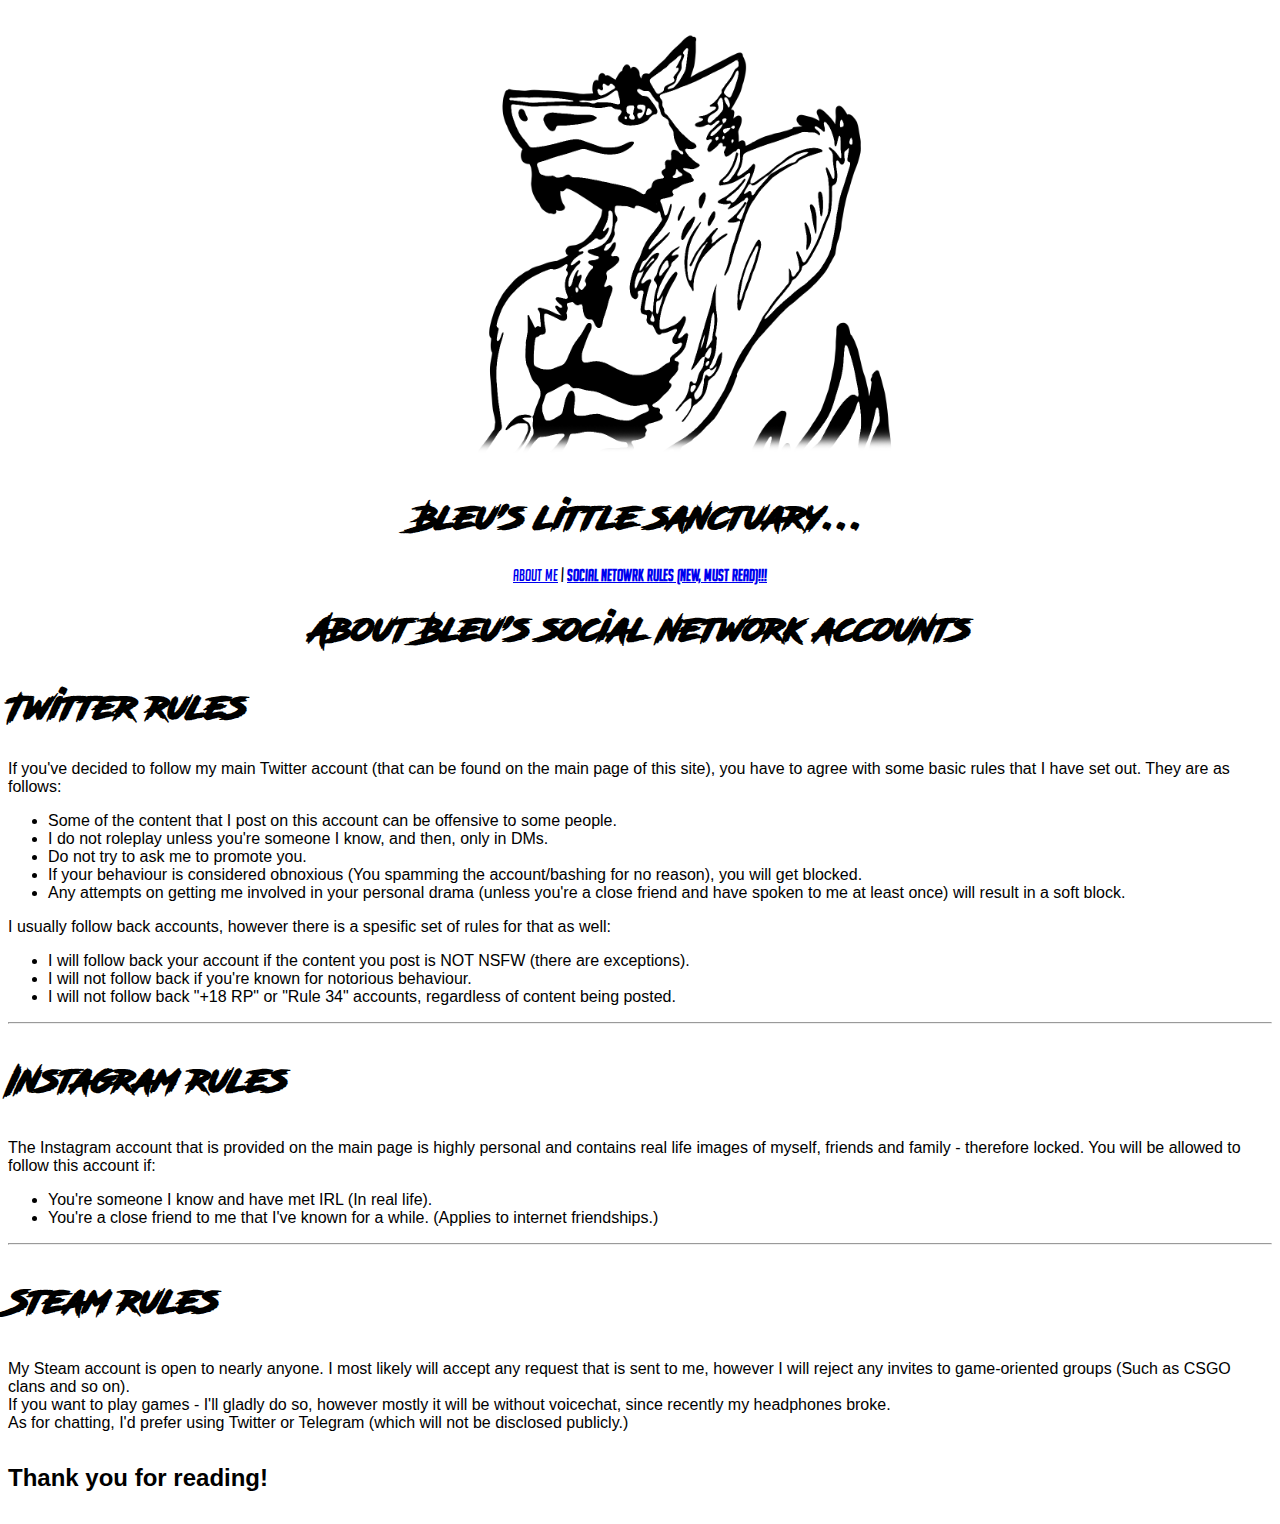
==== accounts.html @ ef7dc52f "Updated index and added accounts.html" ====
<!DOCTYPE html>
<html>
<title>About accounts</title>
<link rel="shortcut icon" type="image/x-icon" href="favicon.ico" />
<body>
<style>
@font-face {
	font-family:"roadrage";
	src: url("../fonts/roadrage.otf") format("opentype");
}
@font-face {
	font-family:"noodle";
	src: url("../fonts/noodle.ttf") format("truetype");
div {
    width: 600px;
    height: 100px;

    position: absolute;
    top:0;
    bottom: 0;
    left: 0;
    right: 0;

    margin: auto;
}
iframe {
    visibility: hidden;
}
</style>
	<center><img src="bleu.png" width="668" height="460"></center>
<div>
<center><b><h1 style="font-size 800%; font-family:Roadrage;">Bleu's little sanctuary...</h1></b></center>
<center><i><p style= "font-size 600%; font-family:noodle;"><a href=about.html target=_blank>About Me</a> | <b><a href=accounts.html target=_blank>Social Netowrk rules (NEW, MUST READ)!!!</a></b></p></i></center>
</div>
<center><b><h1 style="font-size 800%; font-family:Roadrage;">About Bleu's social network accounts</h1></b></center>
<h2 style="font-size: 200%; font-family:Roadrage;"> Twitter rules</h2>
<p style="font-family:sans-serif;">If you've decided to follow my main Twitter account (that can be found on the main page of this site), you have to agree with some basic rules that I have set out. They are as follows:
<ul style="list-style-type:disc; font-family:sans-serif">
	<li>Some of the content that I post on this account can be offensive to some people.</li>
	<li>I do not roleplay unless you're someone I know, and then, only in DMs.</li>
	<li>Do not try to ask me to promote you.</li>
	<li>If your behaviour is considered obnoxious (You spamming the account/bashing for no reason), you will get blocked.</li>
	<li>Any attempts on getting me involved in your personal drama (unless you're a close friend and have spoken to me at least once) will result in a soft block.</li>
</ul>
<p style="font-family:sans-serif;">I usually follow back accounts, however there is a spesific set of rules for that as well:</p>
<ul style="list-style-type:disc; font-family:sans-serif;">
	<li>I will follow back your account if the content you post is NOT NSFW (there are exceptions).</li>
	<li>I will not follow back if you're known for notorious behaviour.</li>
	<li>I will not follow back "+18 RP" or "Rule 34" accounts, regardless of content being posted.</li>
</ul>
<hr>
<h3 style="font-size: 200%; font-family:Roadrage;"> Instagram rules</h2>
<p style="font-family:sans-serif;">The Instagram account that is provided on the main page is highly personal and contains real life images of myself, friends and family - therefore locked. You will be allowed to follow this account if:
<ul style="list-style-type:disc; font-family:sans-serif;">
		<li>You're someone I know and have met IRL (In real life).</li>
		<li>You're a close friend to me that I've known for a while. (Applies to internet friendships.)</li>
</ul>
<hr>
<h3 style="font-size: 200%; font-family:Roadrage;"> Steam rules</h3>
<p style="font-family:sans-serif;">My Steam account is open to nearly anyone. I most likely will accept any request that is sent to me, however I will reject any invites to game-oriented groups (Such as CSGO clans and so on).
<br>If you want to play games - I'll gladly do so, however mostly it will be without voicechat, since recently my headphones broke.<br>As for chatting, I'd prefer using Twitter or Telegram (which will not be disclosed publicly.)</p>
<h4 style="font-family:sans-serif; font-size: 150%;">Thank you for reading!</h4>
</body>
</html>
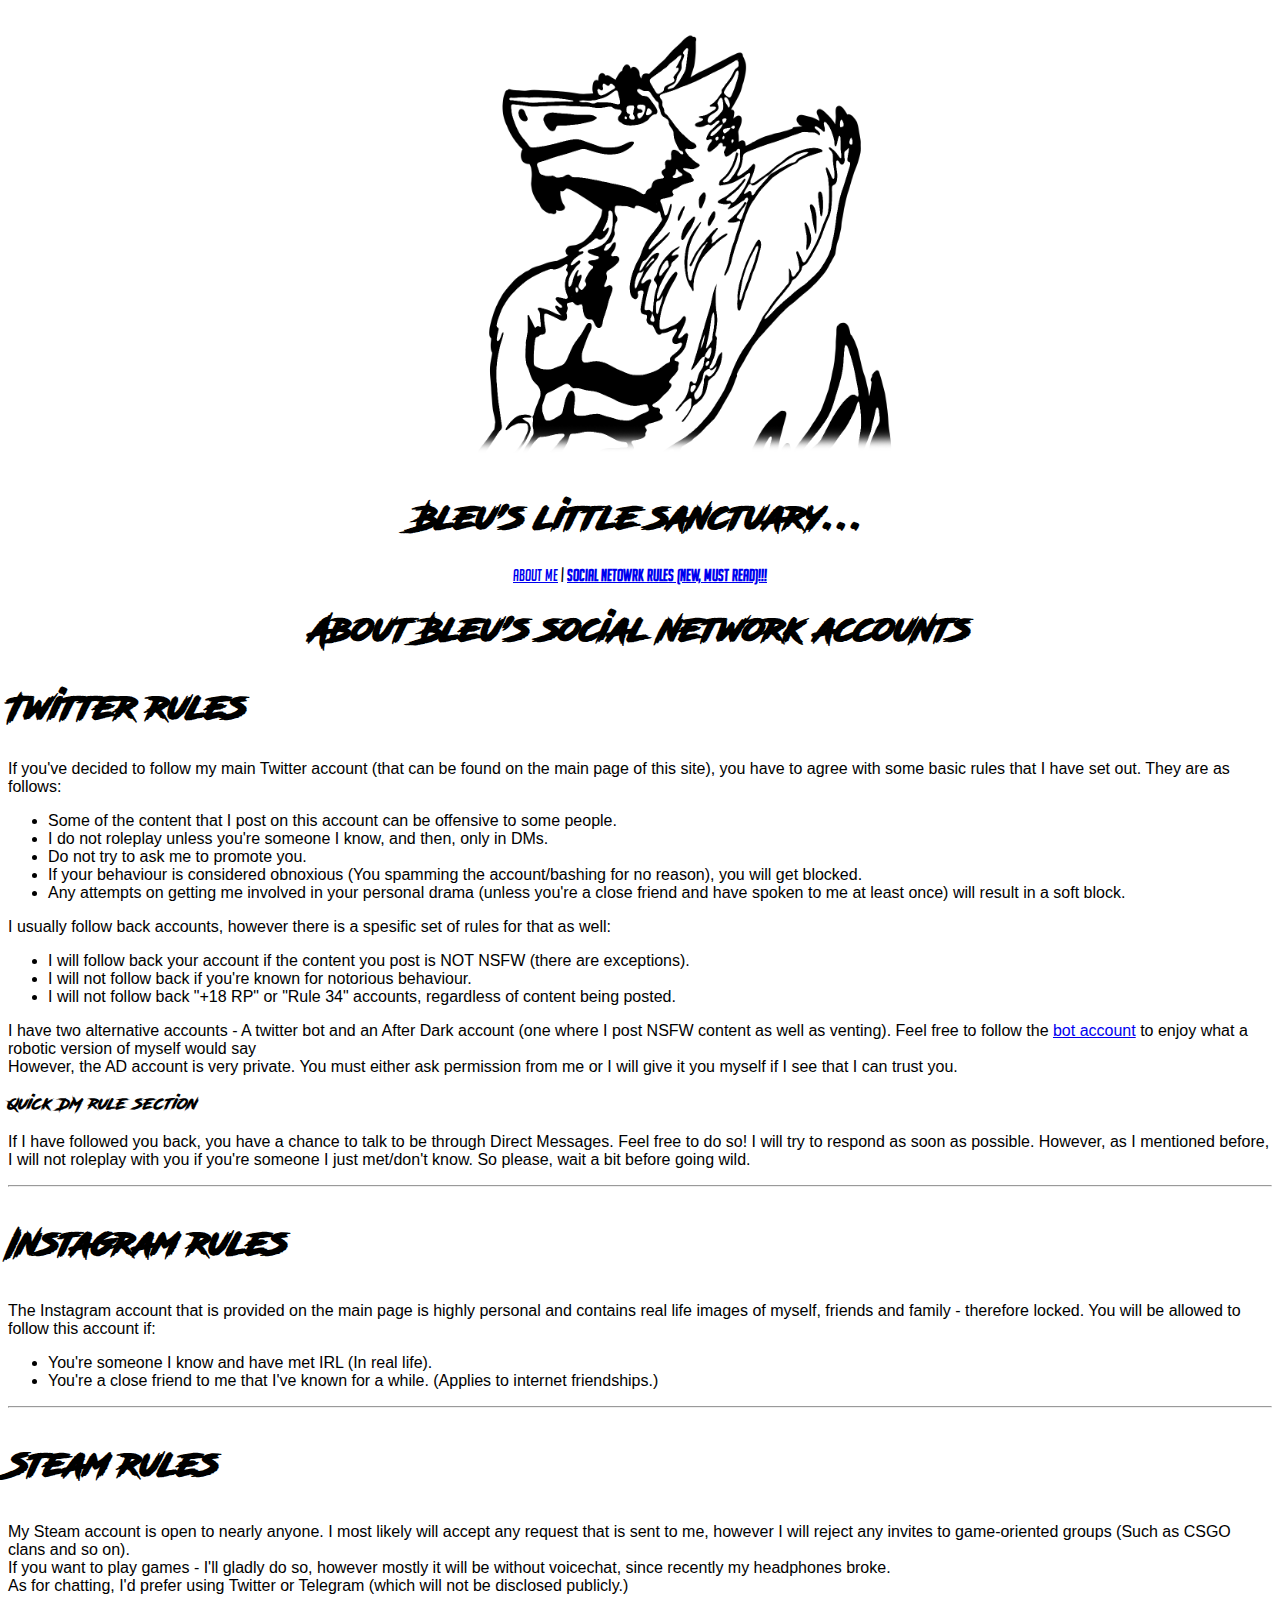
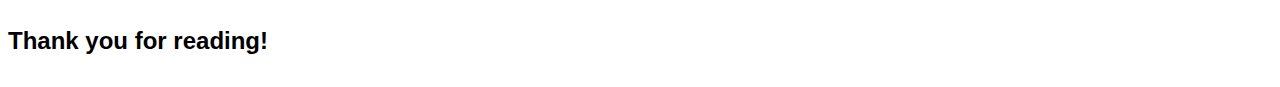
==== commit f3fc094d: "Updated accounts.html" ====
--- a/accounts.html
+++ b/accounts.html
@@ -27,7 +27,7 @@
     visibility: hidden;
 }
 </style>
-	<center><img src="bleu.png" width="668" height="460"></center>
+	<center><a href=index.html><img title="Return to home page!" src="bleu.png" width="668" height="460"></a></center>
 <div>
 <center><b><h1 style="font-size 800%; font-family:Roadrage;">Bleu's little sanctuary...</h1></b></center>
 <center><i><p style= "font-size 600%; font-family:noodle;"><a href=about.html target=_blank>About Me</a> | <b><a href=accounts.html target=_blank>Social Netowrk rules (NEW, MUST READ)!!!</a></b></p></i></center>
@@ -48,6 +48,10 @@
 	<li>I will not follow back if you're known for notorious behaviour.</li>
 	<li>I will not follow back "+18 RP" or "Rule 34" accounts, regardless of content being posted.</li>
 </ul>
+<p style="font-family:sans-serif;">I have two alternative accounts - A twitter bot and an After Dark account (one where I post NSFW content as well as venting). Feel free to follow the <a href=https://twitter.com/bleu_ebooks target=_top>bot account</a> to enjoy what a robotic version of myself would say
+<br>However, the AD account is very private. You must either ask permission from me or I will give it you myself if I see that I can trust you.</p>
+<p style="font-family:roadrage;"> Quick DM rule section</p>
+<p style="font-family:sans-serif;"> If I have followed you back, you have a chance to talk to be through Direct Messages. Feel free to do so! I will try to respond as soon as possible. However, as I mentioned before, I will not roleplay with you if you're someone I just met/don't know. So please, wait a bit before going wild.
 <hr>
 <h3 style="font-size: 200%; font-family:Roadrage;"> Instagram rules</h2>
 <p style="font-family:sans-serif;">The Instagram account that is provided on the main page is highly personal and contains real life images of myself, friends and family - therefore locked. You will be allowed to follow this account if:
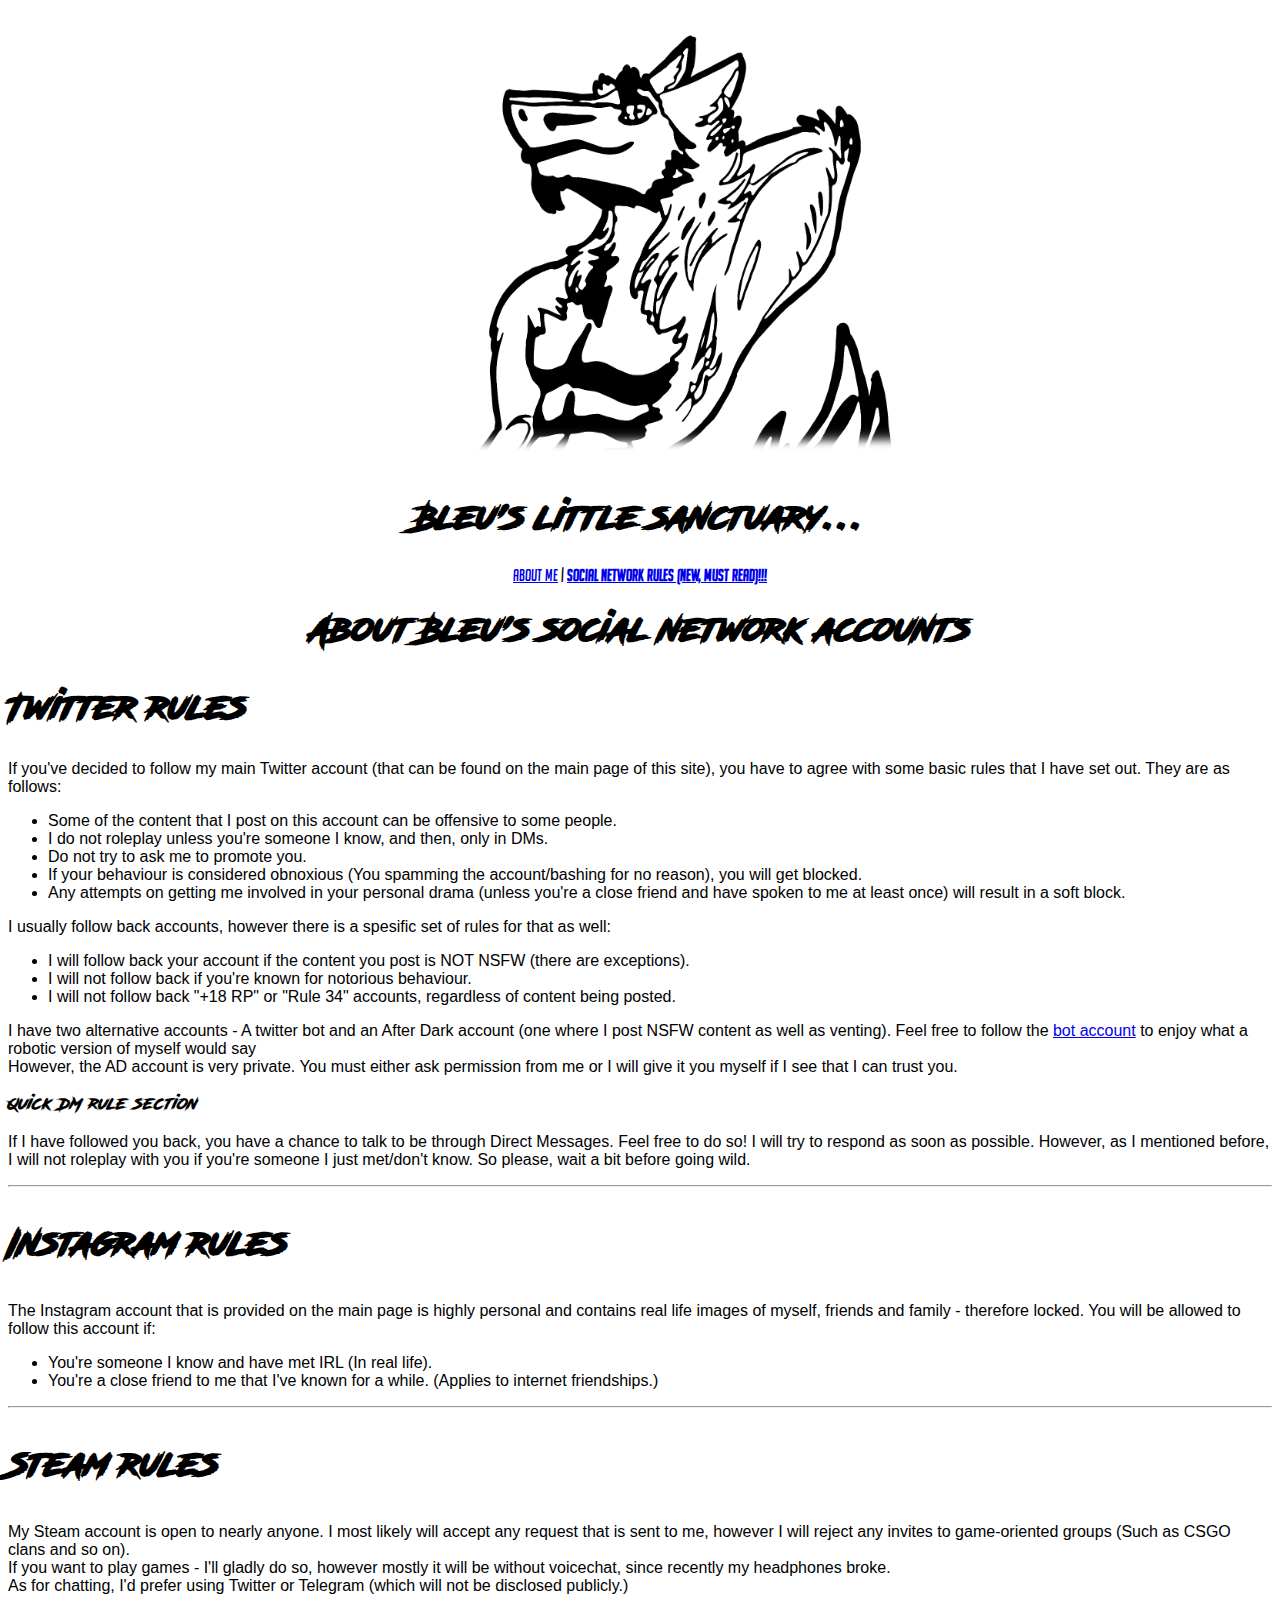
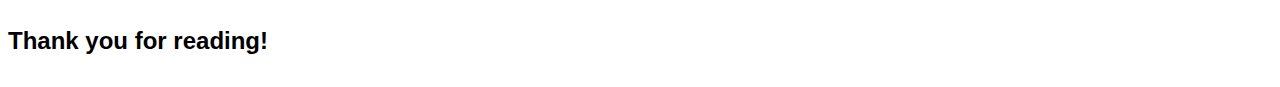
==== commit e333fadf: "typos!" ====
--- a/accounts.html
+++ b/accounts.html
@@ -30,7 +30,7 @@
 	<center><a href=index.html><img title="Return to home page!" src="bleu.png" width="668" height="460"></a></center>
 <div>
 <center><b><h1 style="font-size 800%; font-family:Roadrage;">Bleu's little sanctuary...</h1></b></center>
-<center><i><p style= "font-size 600%; font-family:noodle;"><a href=about.html target=_blank>About Me</a> | <b><a href=accounts.html target=_blank>Social Netowrk rules (NEW, MUST READ)!!!</a></b></p></i></center>
+<center><i><p style= "font-size 600%; font-family:noodle;"><a href=about.html target=_blank>About Me</a> | <b><a href=accounts.html target=_blank>Social Network rules (NEW, MUST READ)!!!</a></b></p></i></center>
 </div>
 <center><b><h1 style="font-size 800%; font-family:Roadrage;">About Bleu's social network accounts</h1></b></center>
 <h2 style="font-size: 200%; font-family:Roadrage;"> Twitter rules</h2>
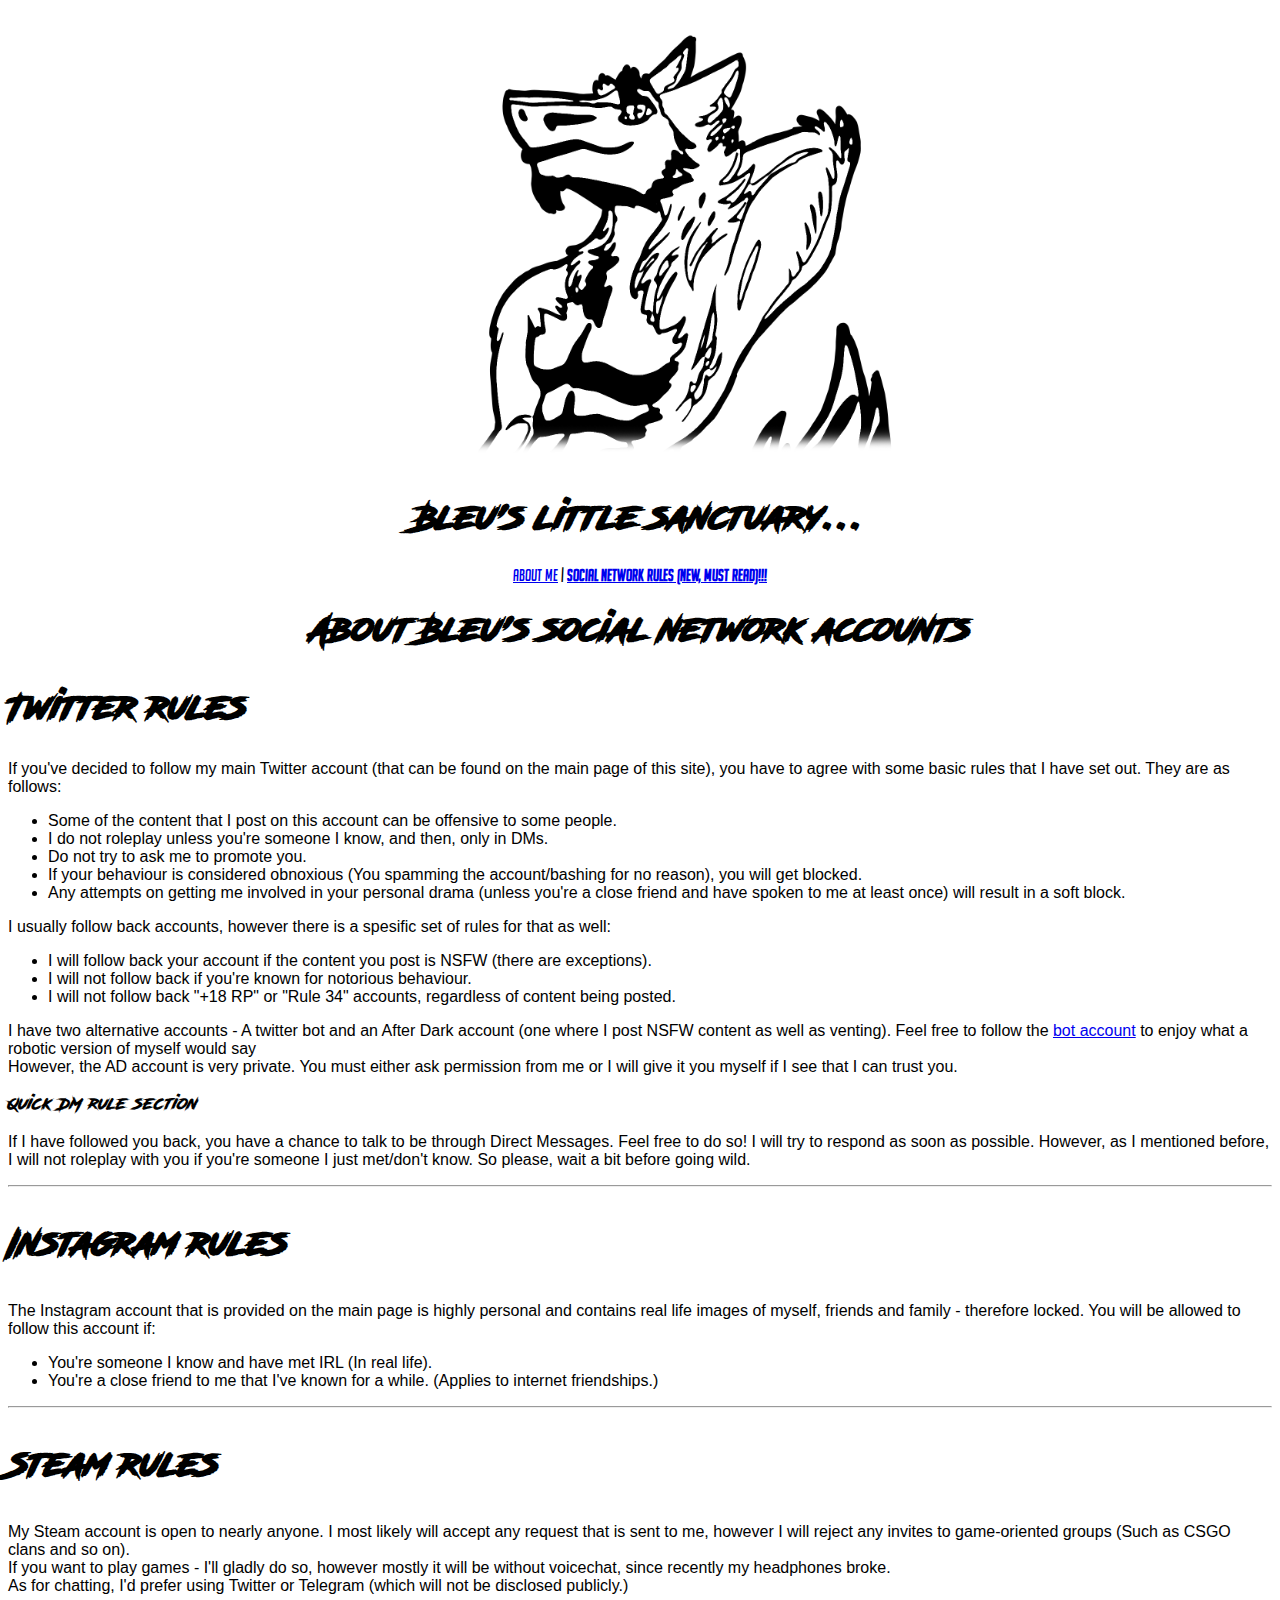
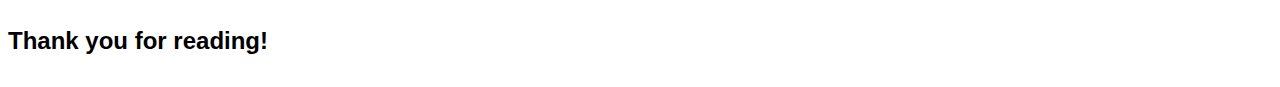
==== commit 330b8255: "more typos" ====
--- a/accounts.html
+++ b/accounts.html
@@ -44,7 +44,7 @@
 </ul>
 <p style="font-family:sans-serif;">I usually follow back accounts, however there is a spesific set of rules for that as well:</p>
 <ul style="list-style-type:disc; font-family:sans-serif;">
-	<li>I will follow back your account if the content you post is NOT NSFW (there are exceptions).</li>
+	<li>I will follow back your account if the content you post is NSFW (there are exceptions).</li>
 	<li>I will not follow back if you're known for notorious behaviour.</li>
 	<li>I will not follow back "+18 RP" or "Rule 34" accounts, regardless of content being posted.</li>
 </ul>
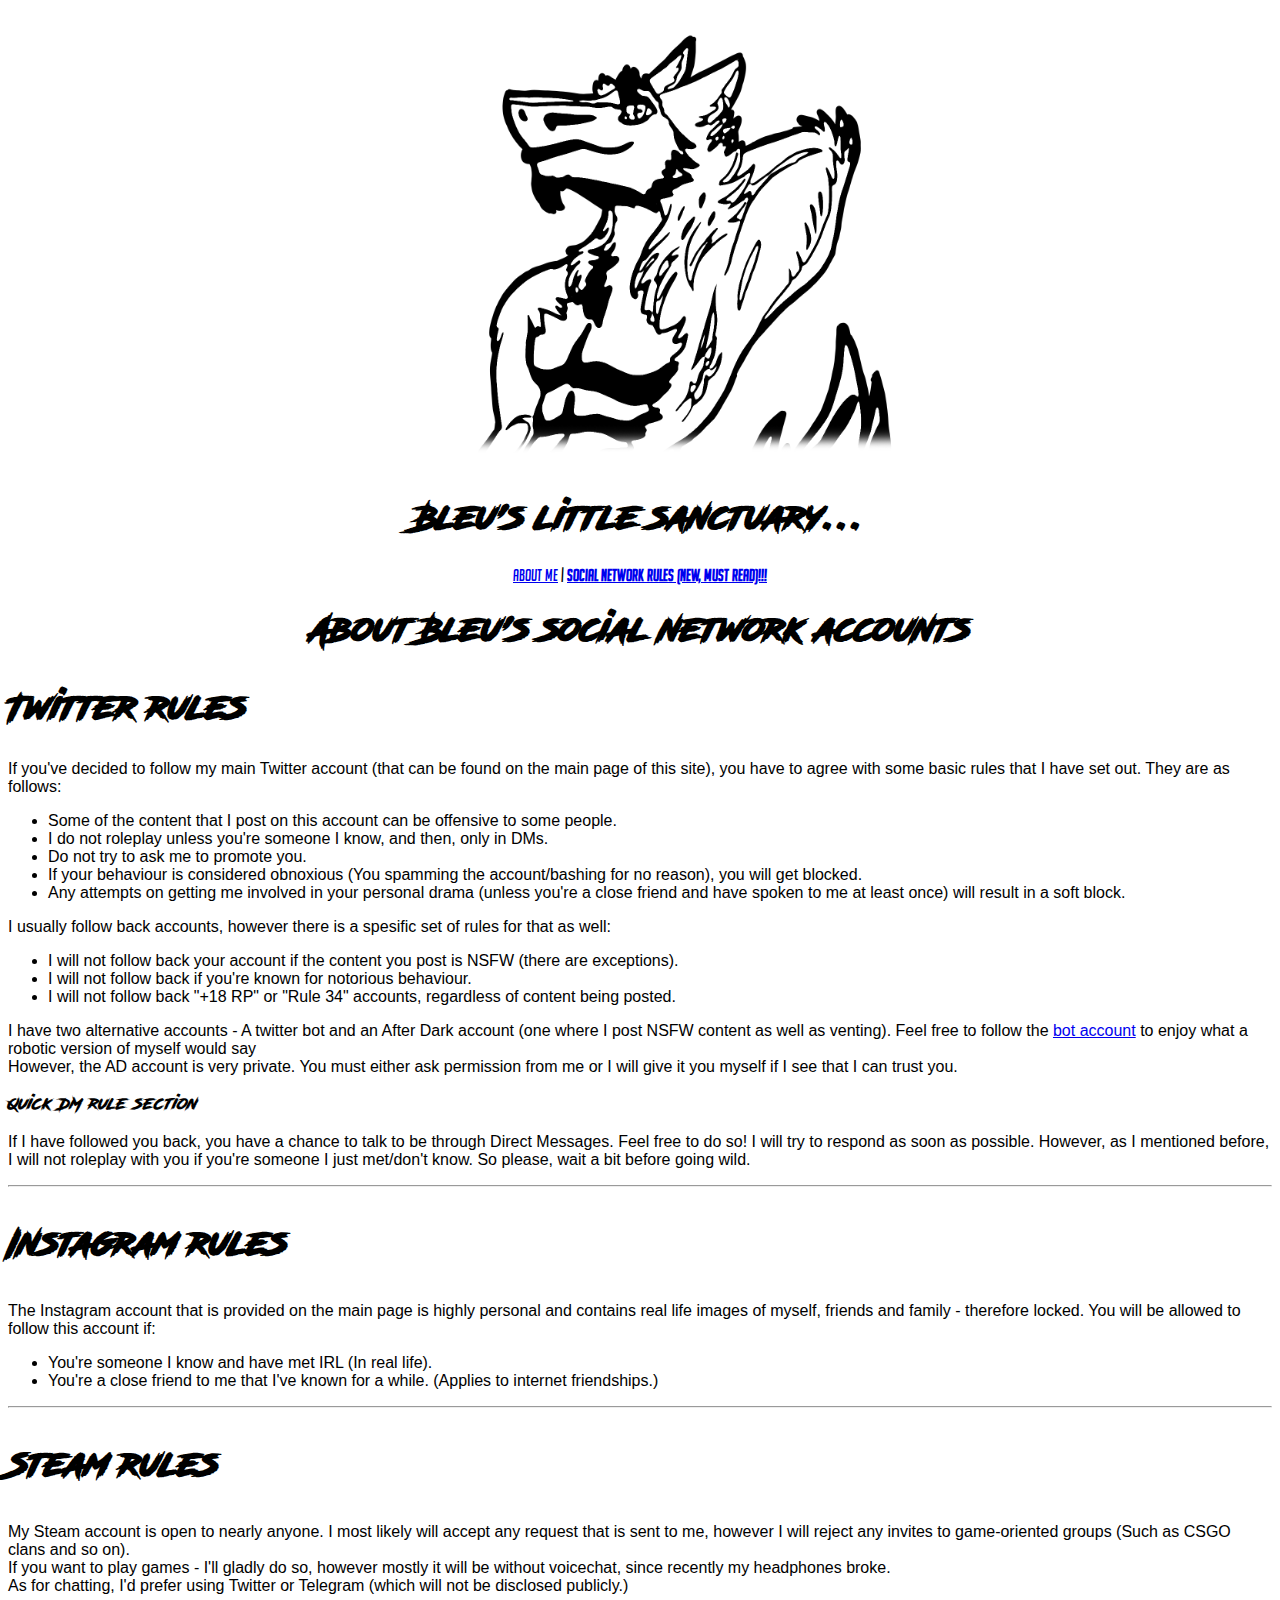
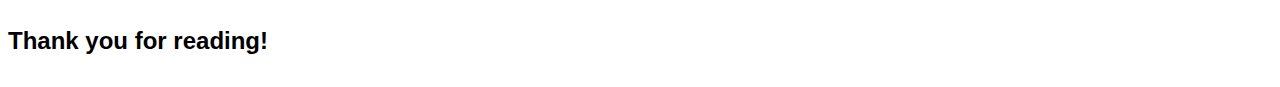
==== commit 0ec1811a: "Update accounts.html" ====
--- a/accounts.html
+++ b/accounts.html
@@ -44,7 +44,7 @@
 </ul>
 <p style="font-family:sans-serif;">I usually follow back accounts, however there is a spesific set of rules for that as well:</p>
 <ul style="list-style-type:disc; font-family:sans-serif;">
-	<li>I will follow back your account if the content you post is NSFW (there are exceptions).</li>
+	<li>I will not follow back your account if the content you post is NSFW (there are exceptions).</li>
 	<li>I will not follow back if you're known for notorious behaviour.</li>
 	<li>I will not follow back "+18 RP" or "Rule 34" accounts, regardless of content being posted.</li>
 </ul>
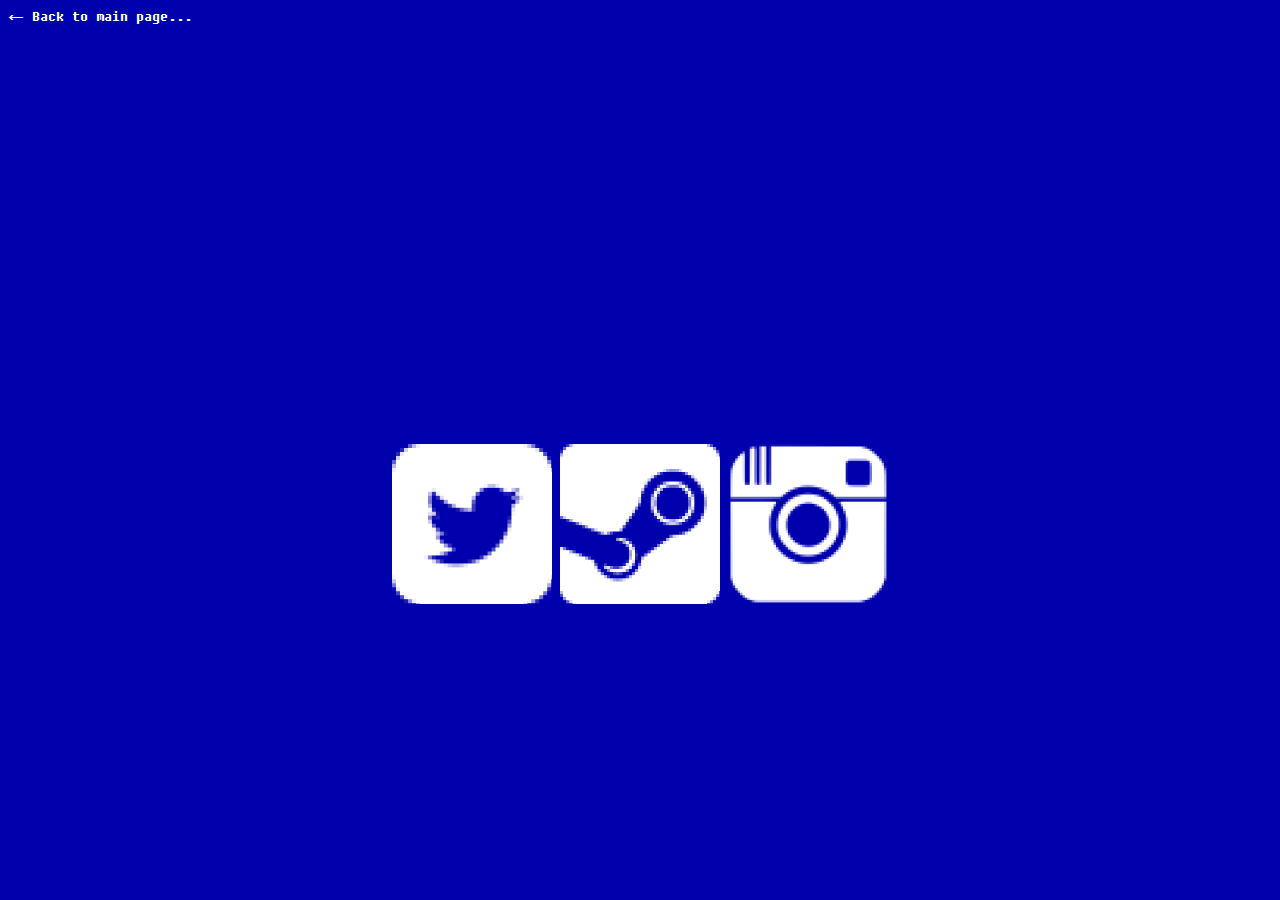
==== commit c7e753b0: "site rework" ====
--- a/accounts.html
+++ b/accounts.html
@@ -1,68 +1,15 @@
 <!DOCTYPE html>
 <html>
-<title>About accounts</title>
+<title>Accounts</title>
 <link rel="shortcut icon" type="image/x-icon" href="favicon.ico" />
+<link rel="stylesheet" type="text/css" href="style.css" />
 <body>
-<style>
-@font-face {
-	font-family:"roadrage";
-	src: url("../fonts/roadrage.otf") format("opentype");
-}
-@font-face {
-	font-family:"noodle";
-	src: url("../fonts/noodle.ttf") format("truetype");
-div {
-    width: 600px;
-    height: 100px;
-
-    position: absolute;
-    top:0;
-    bottom: 0;
-    left: 0;
-    right: 0;
-
-    margin: auto;
-}
-iframe {
-    visibility: hidden;
-}
-</style>
-	<center><a href=index.html><img title="Return to home page!" src="bleu.png" width="668" height="460"></a></center>
-<div>
-<center><b><h1 style="font-size 800%; font-family:Roadrage;">Bleu's little sanctuary...</h1></b></center>
-<center><i><p style= "font-size 600%; font-family:noodle;"><a href=about.html target=_blank>About Me</a> | <b><a href=accounts.html target=_blank>Social Network rules (NEW, MUST READ)!!!</a></b></p></i></center>
+<a href="index.html"><- Back to main page...</a>
+<div id="icons">
+<center>
+	<a href=https://twitter.com/iFuckSergals target=_blank><img src=twitterwhite.png height=160 width=160></a> 
+	 <a href=http://steamcommunity.com/id/lebleusergal target=_blank><img src=steamwhite.png height=160 width=160></a> 
+	  <a href=https://www.instagram.com/mom_spagget/ target=_blank><img src=instagramwhite.png height=160 width=160></a>
+</center>
 </div>
-<center><b><h1 style="font-size 800%; font-family:Roadrage;">About Bleu's social network accounts</h1></b></center>
-<h2 style="font-size: 200%; font-family:Roadrage;"> Twitter rules</h2>
-<p style="font-family:sans-serif;">If you've decided to follow my main Twitter account (that can be found on the main page of this site), you have to agree with some basic rules that I have set out. They are as follows:
-<ul style="list-style-type:disc; font-family:sans-serif">
-	<li>Some of the content that I post on this account can be offensive to some people.</li>
-	<li>I do not roleplay unless you're someone I know, and then, only in DMs.</li>
-	<li>Do not try to ask me to promote you.</li>
-	<li>If your behaviour is considered obnoxious (You spamming the account/bashing for no reason), you will get blocked.</li>
-	<li>Any attempts on getting me involved in your personal drama (unless you're a close friend and have spoken to me at least once) will result in a soft block.</li>
-</ul>
-<p style="font-family:sans-serif;">I usually follow back accounts, however there is a spesific set of rules for that as well:</p>
-<ul style="list-style-type:disc; font-family:sans-serif;">
-	<li>I will not follow back your account if the content you post is NSFW (there are exceptions).</li>
-	<li>I will not follow back if you're known for notorious behaviour.</li>
-	<li>I will not follow back "+18 RP" or "Rule 34" accounts, regardless of content being posted.</li>
-</ul>
-<p style="font-family:sans-serif;">I have two alternative accounts - A twitter bot and an After Dark account (one where I post NSFW content as well as venting). Feel free to follow the <a href=https://twitter.com/bleu_ebooks target=_top>bot account</a> to enjoy what a robotic version of myself would say
-<br>However, the AD account is very private. You must either ask permission from me or I will give it you myself if I see that I can trust you.</p>
-<p style="font-family:roadrage;"> Quick DM rule section</p>
-<p style="font-family:sans-serif;"> If I have followed you back, you have a chance to talk to be through Direct Messages. Feel free to do so! I will try to respond as soon as possible. However, as I mentioned before, I will not roleplay with you if you're someone I just met/don't know. So please, wait a bit before going wild.
-<hr>
-<h3 style="font-size: 200%; font-family:Roadrage;"> Instagram rules</h2>
-<p style="font-family:sans-serif;">The Instagram account that is provided on the main page is highly personal and contains real life images of myself, friends and family - therefore locked. You will be allowed to follow this account if:
-<ul style="list-style-type:disc; font-family:sans-serif;">
-		<li>You're someone I know and have met IRL (In real life).</li>
-		<li>You're a close friend to me that I've known for a while. (Applies to internet friendships.)</li>
-</ul>
-<hr>
-<h3 style="font-size: 200%; font-family:Roadrage;"> Steam rules</h3>
-<p style="font-family:sans-serif;">My Steam account is open to nearly anyone. I most likely will accept any request that is sent to me, however I will reject any invites to game-oriented groups (Such as CSGO clans and so on).
-<br>If you want to play games - I'll gladly do so, however mostly it will be without voicechat, since recently my headphones broke.<br>As for chatting, I'd prefer using Twitter or Telegram (which will not be disclosed publicly.)</p>
-<h4 style="font-family:sans-serif; font-size: 150%;">Thank you for reading!</h4>
-</body>
-</html>
+</body>--- a/style.css
+++ b/style.css
@@ -0,0 +1,54 @@
+@font-face {
+	font-family:"fixedsys";
+	src: url("../fonts/FSEX300.ttf") format("truetype");
+}
+@font-face {
+	font-family:"noodle";
+	src: url("../fonts/noodle.ttf") format("truetype");
+}
+div {
+    position:relative;
+	top: 400px;
+	margin:0 auto;
+	width: 350px;
+	height: 60px;
+	background-color: #ffffff;
+	text-align: center;
+	vertical-align: middle;
+	line-height: 60px
+}
+#icons {
+    position:relative;
+	top: 420px;
+	margin:0 auto;
+	width: 800px;
+	height: 60px;
+	background-color: #0000AC;
+	text-align: center;
+	vertical-align: middle;
+	line-height: 60px
+}
+body {
+    background-color: #0000AC;
+	font-family: fixedsys;
+}
+h1 {
+	position: relative;
+	color: #ffffff;
+	top: 385px;
+}
+h2 {
+	color: #0000AC;
+}
+h3	{
+	position: relative;
+	margin: 0 auto;
+	top: 450px;
+	width: 500px;
+	height: 100px;
+	color: #ffffff;
+}
+a {
+	text-decoration:none;
+	color:#ffffff;
+}